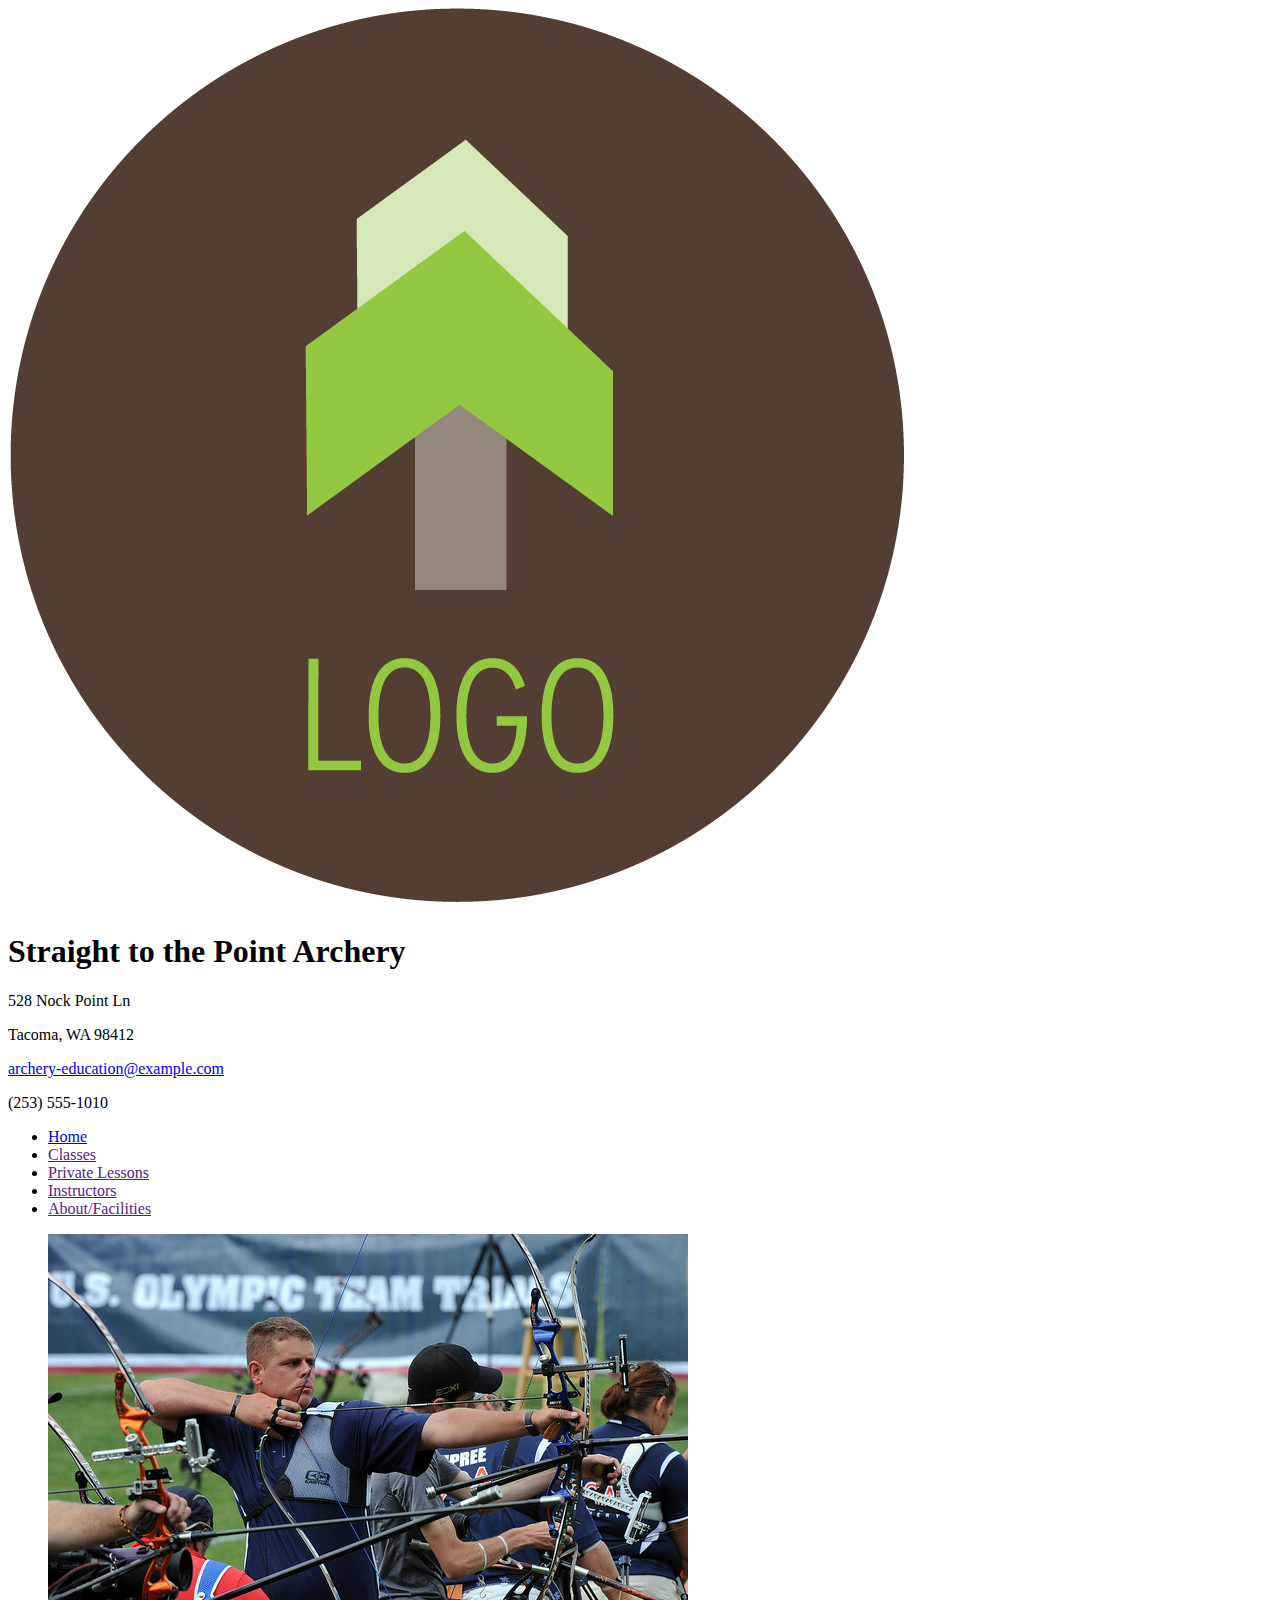
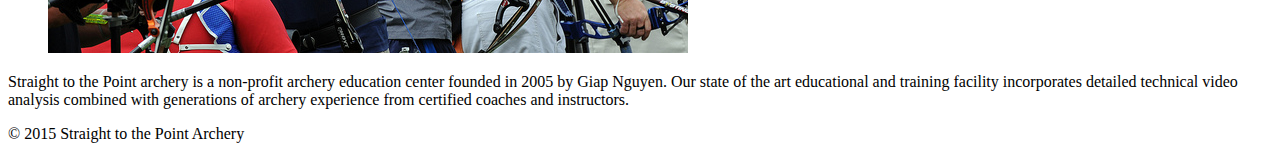
==== index.html @ b0d740a3 "New file" ====
<!DOCTYPE html>
<html>
  <head>
    <meta charset="utf-8">
    <title>Straight to the Point Archery</title>
		<link rel="stylesheet" type="text/css" href="first-stylesheet.css">
  </head>
  
  <body>
    <header>
      <!-- logo, name of site, address, main nav -->
      <img src="images/logo.jpg" alt="Straight to the Point Archery logo">
      <h1>Straight to the Point Archery</h1>
      
      <aside>
        <p>528 Nock Point Ln</p>
        <p>Tacoma, WA  98412</p>
        <p><a href="mailto:archery-education@example.com">archery-education@example.com</a></p>
        <p>(253) 555-1010</p>  
      </aside>
      
      <nav>
        <ul>
          <li><a href="index.html" target="_blank">Home</a></li>
          <li><a href="" target="_blank">Classes</a></li>
          <li><a href="" target="_blank">Private Lessons</a></li> 
          <li><a href="" target="_blank">Instructors</a></li> 
          <li><a href="" target="_blank">About/Facilities</a></li> 
      </nav>
    </header>
    
    <article>
      <!-- image, text -->
        <figure>
          <img src="images/students-competing.jpg" alt="archery competition">
        </figure>
      <p>Straight to the Point archery is a non-profit archery education center founded in 2005 by Giap Nguyen. Our state of the art educational and training facility incorporates detailed technical video analysis combined with generations of archery experience from certified coaches and instructors.</p>
    </article>
    
    <footer>
      <!-- copyright -->
      <p>&copy; 2015 Straight to the Point Archery</p>
    </footer>
  </body>
</html>
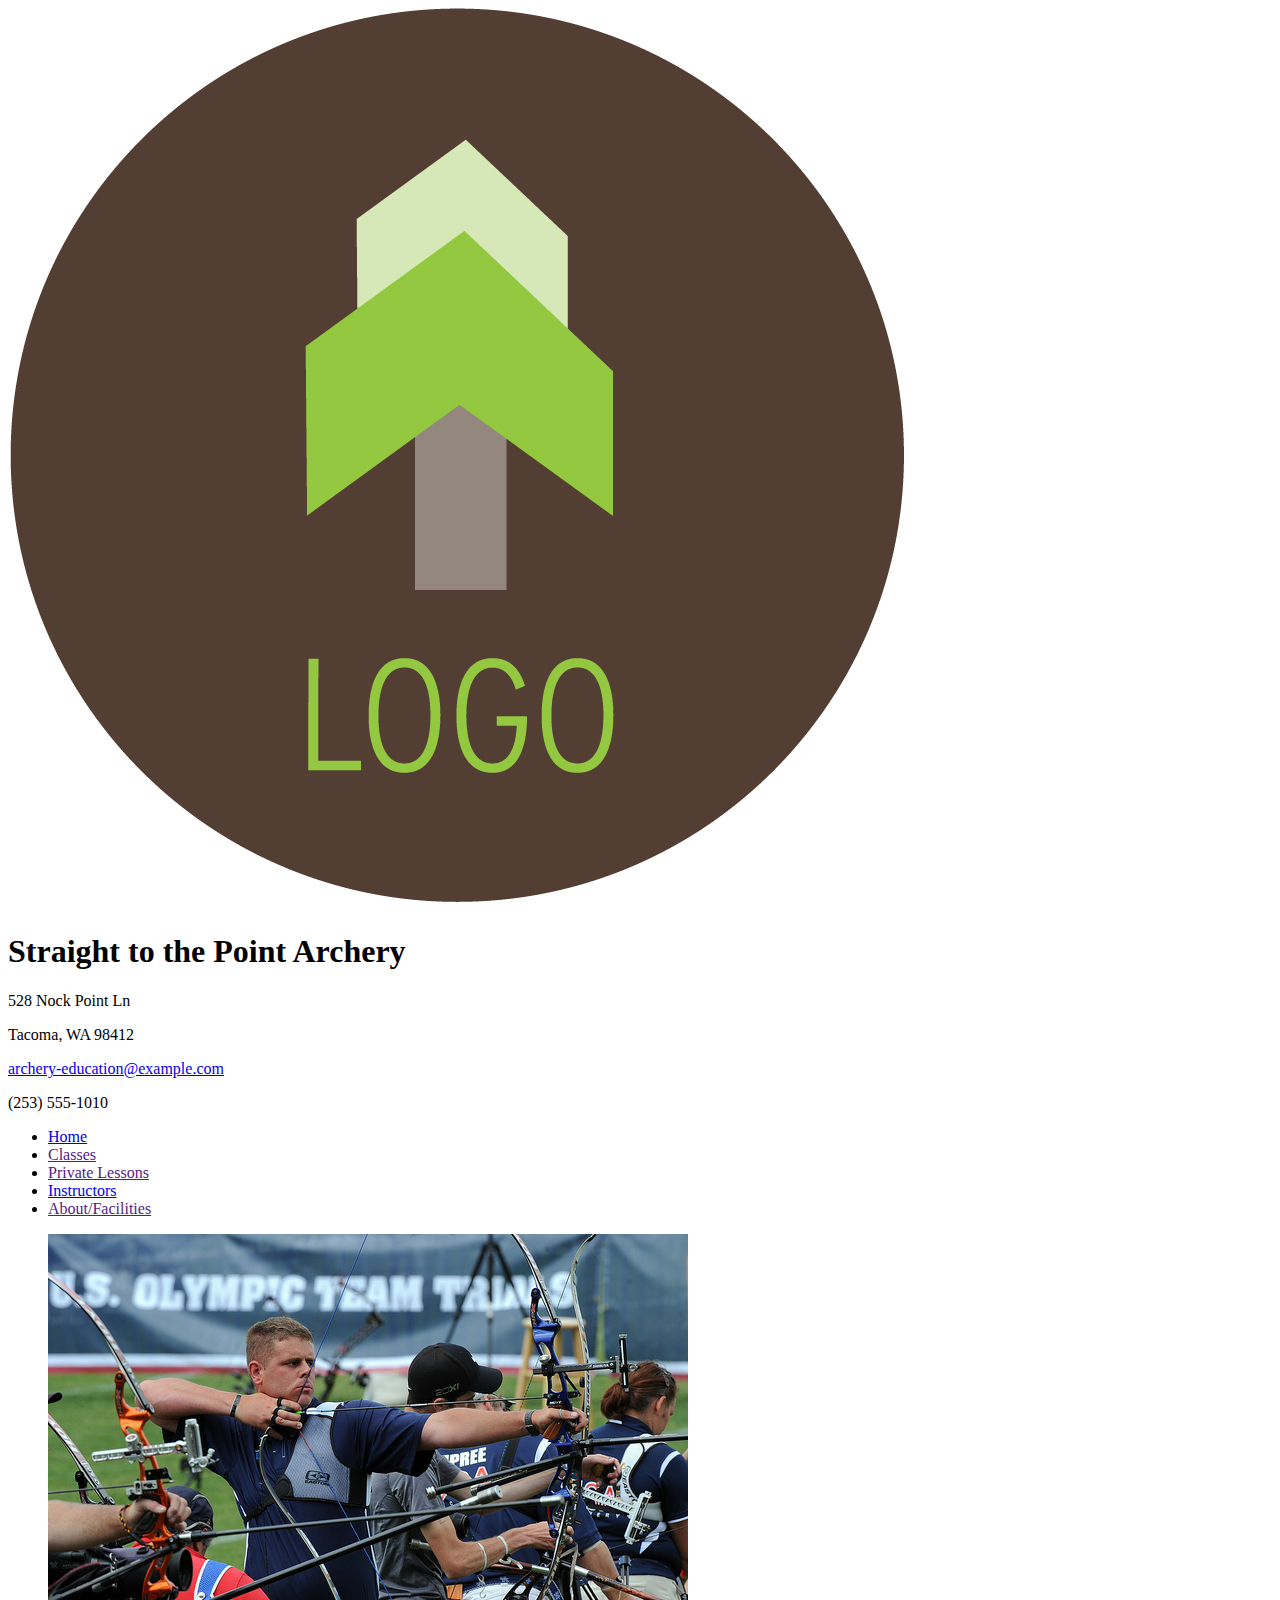
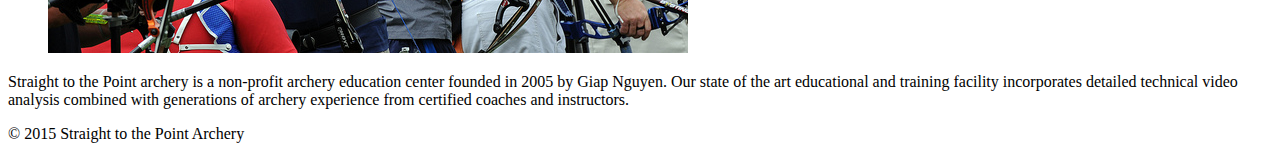
==== commit 638796cb: "Fixed link to styesheet and instructor page" ====
--- a/index.html
+++ b/index.html
@@ -3,7 +3,7 @@
   <head>
     <meta charset="utf-8">
     <title>Straight to the Point Archery</title>
-		<link rel="stylesheet" type="text/css" href="first-stylesheet.css">
+    <link rel="stylesheet" type="text/css" href="stylesheet.css">
   </head>
   
   <body>
@@ -24,18 +24,19 @@
           <li><a href="index.html" target="_blank">Home</a></li>
           <li><a href="" target="_blank">Classes</a></li>
           <li><a href="" target="_blank">Private Lessons</a></li> 
-          <li><a href="" target="_blank">Instructors</a></li> 
-          <li><a href="" target="_blank">About/Facilities</a></li> 
+          <li><a href="instructor.html" target="_blank">Instructors</a></li> 
+          <li><a href="" target="_blank">About/Facilities</a></li>
+        </ul>
       </nav>
     </header>
     
-    <article>
+    <main>
       <!-- image, text -->
         <figure>
           <img src="images/students-competing.jpg" alt="archery competition">
         </figure>
       <p>Straight to the Point archery is a non-profit archery education center founded in 2005 by Giap Nguyen. Our state of the art educational and training facility incorporates detailed technical video analysis combined with generations of archery experience from certified coaches and instructors.</p>
-    </article>
+    </main>
     
     <footer>
       <!-- copyright -->
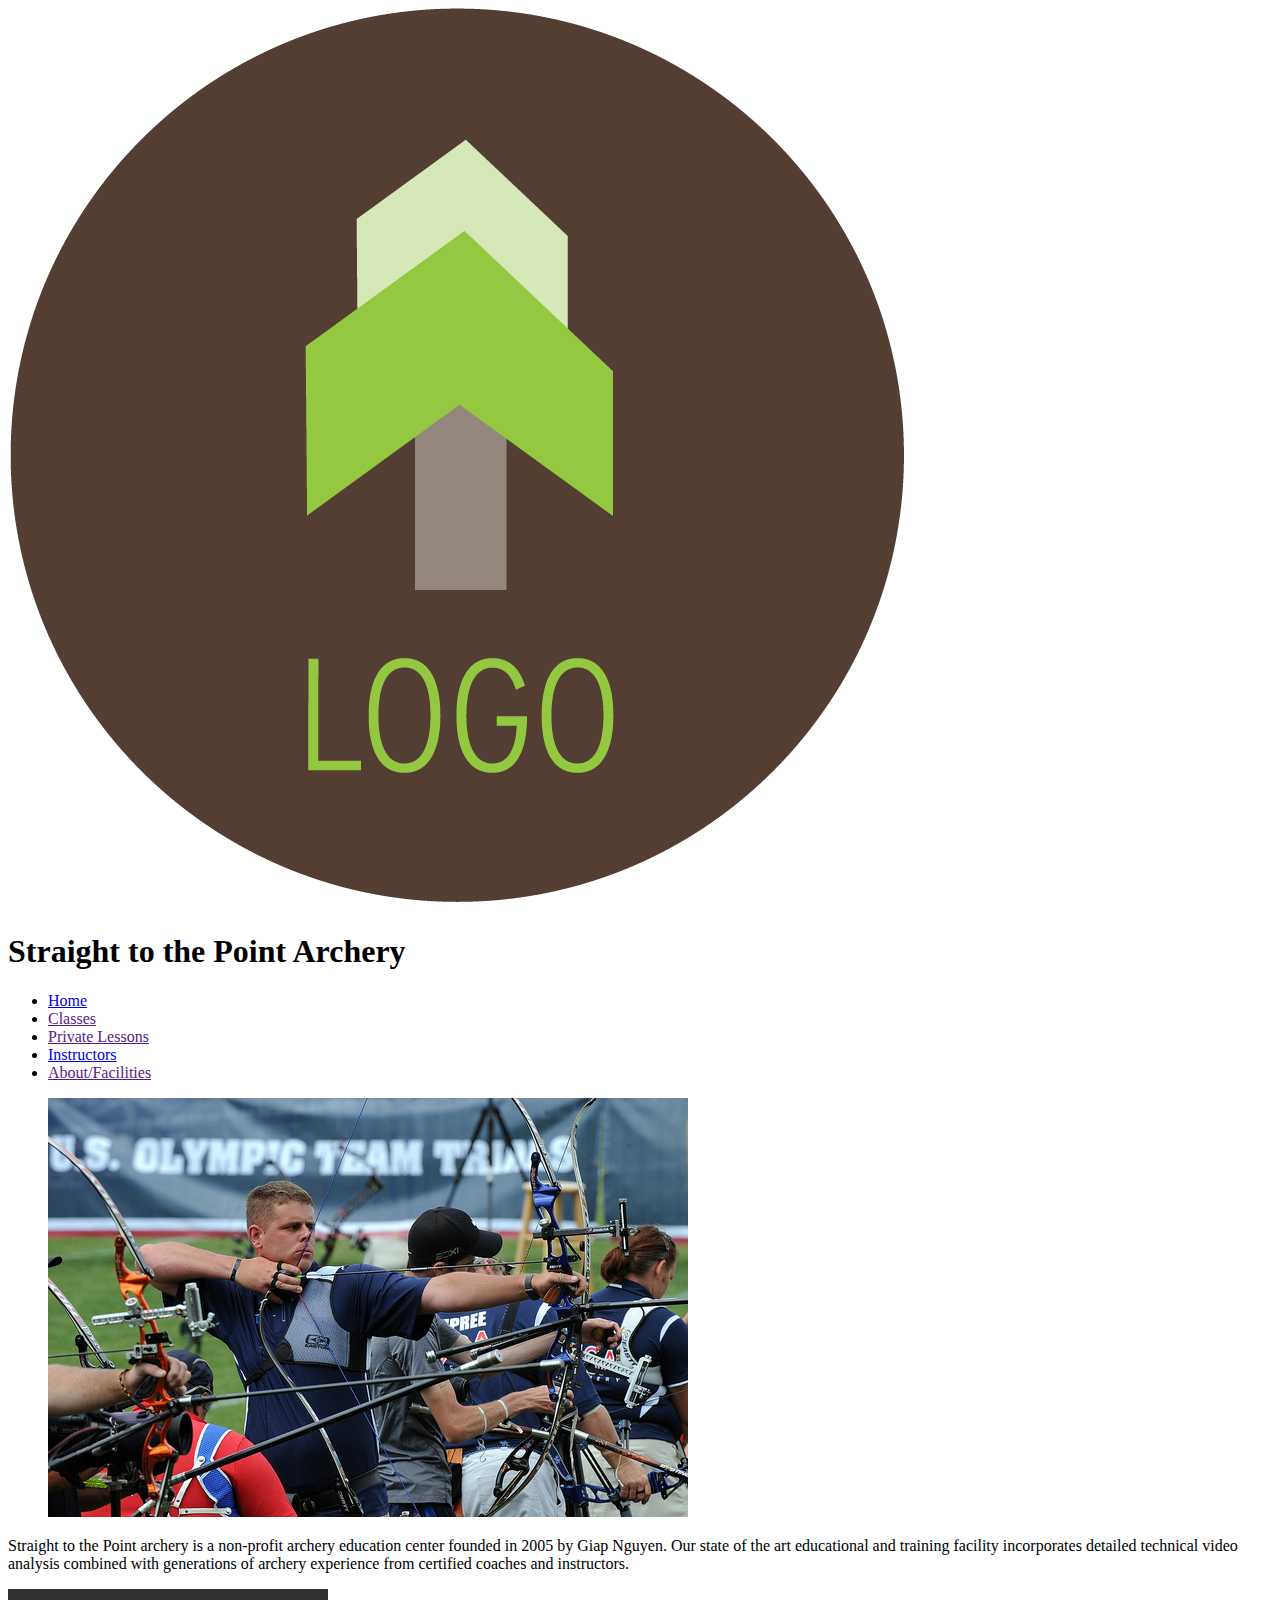
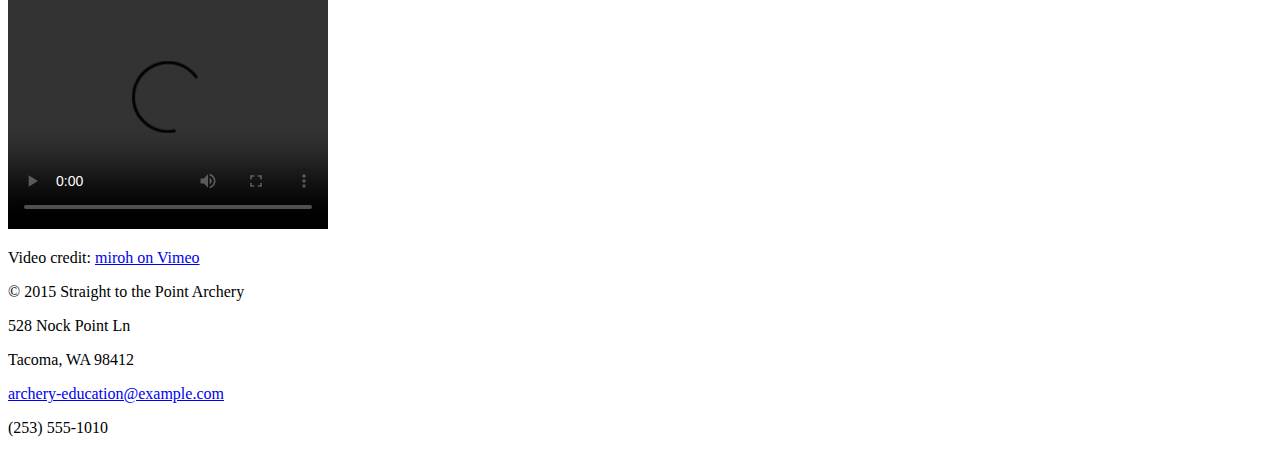
==== commit 808f515f: "Revised for new layout and styles" ====
--- a/index.html
+++ b/index.html
@@ -3,7 +3,7 @@
   <head>
     <meta charset="utf-8">
     <title>Straight to the Point Archery</title>
-    <link rel="stylesheet" type="text/css" href="stylesheet.css">
+    <link rel="stylesheet" type="text/css" href="styles/stylesheet.css">
   </head>
   
   <body>
@@ -11,13 +11,6 @@
       <!-- logo, name of site, address, main nav -->
       <img src="images/logo.jpg" alt="Straight to the Point Archery logo">
       <h1>Straight to the Point Archery</h1>
-      
-      <aside>
-        <p>528 Nock Point Ln</p>
-        <p>Tacoma, WA  98412</p>
-        <p><a href="mailto:archery-education@example.com">archery-education@example.com</a></p>
-        <p>(253) 555-1010</p>  
-      </aside>
       
       <nav>
         <ul>
@@ -32,15 +25,24 @@
     
     <main>
       <!-- image, text -->
-        <figure>
-          <img src="images/students-competing.jpg" alt="archery competition">
-        </figure>
+      <figure>
+        <img src="images/students-competing.jpg" alt="archery competition">
+      </figure>
       <p>Straight to the Point archery is a non-profit archery education center founded in 2005 by Giap Nguyen. Our state of the art educational and training facility incorporates detailed technical video analysis combined with generations of archery experience from certified coaches and instructors.</p>
+      <video width="320" height="240" controls>
+        <source src="videos/runningwater-SD.mp4" type="video/mp4">
+        Sorry, your browser does not support video.
+      </video>
+      <p>Video credit: <a href="https://vimeo.com/147973288">miroh on Vimeo</a></p>
     </main>
     
     <footer>
       <!-- copyright -->
       <p>&copy; 2015 Straight to the Point Archery</p>
+        <p>528 Nock Point Ln</p>
+        <p>Tacoma, WA  98412</p>
+        <p><a href="mailto:archery-education@example.com">archery-education@example.com</a></p>
+        <p>(253) 555-1010</p>  
     </footer>
   </body>
 </html>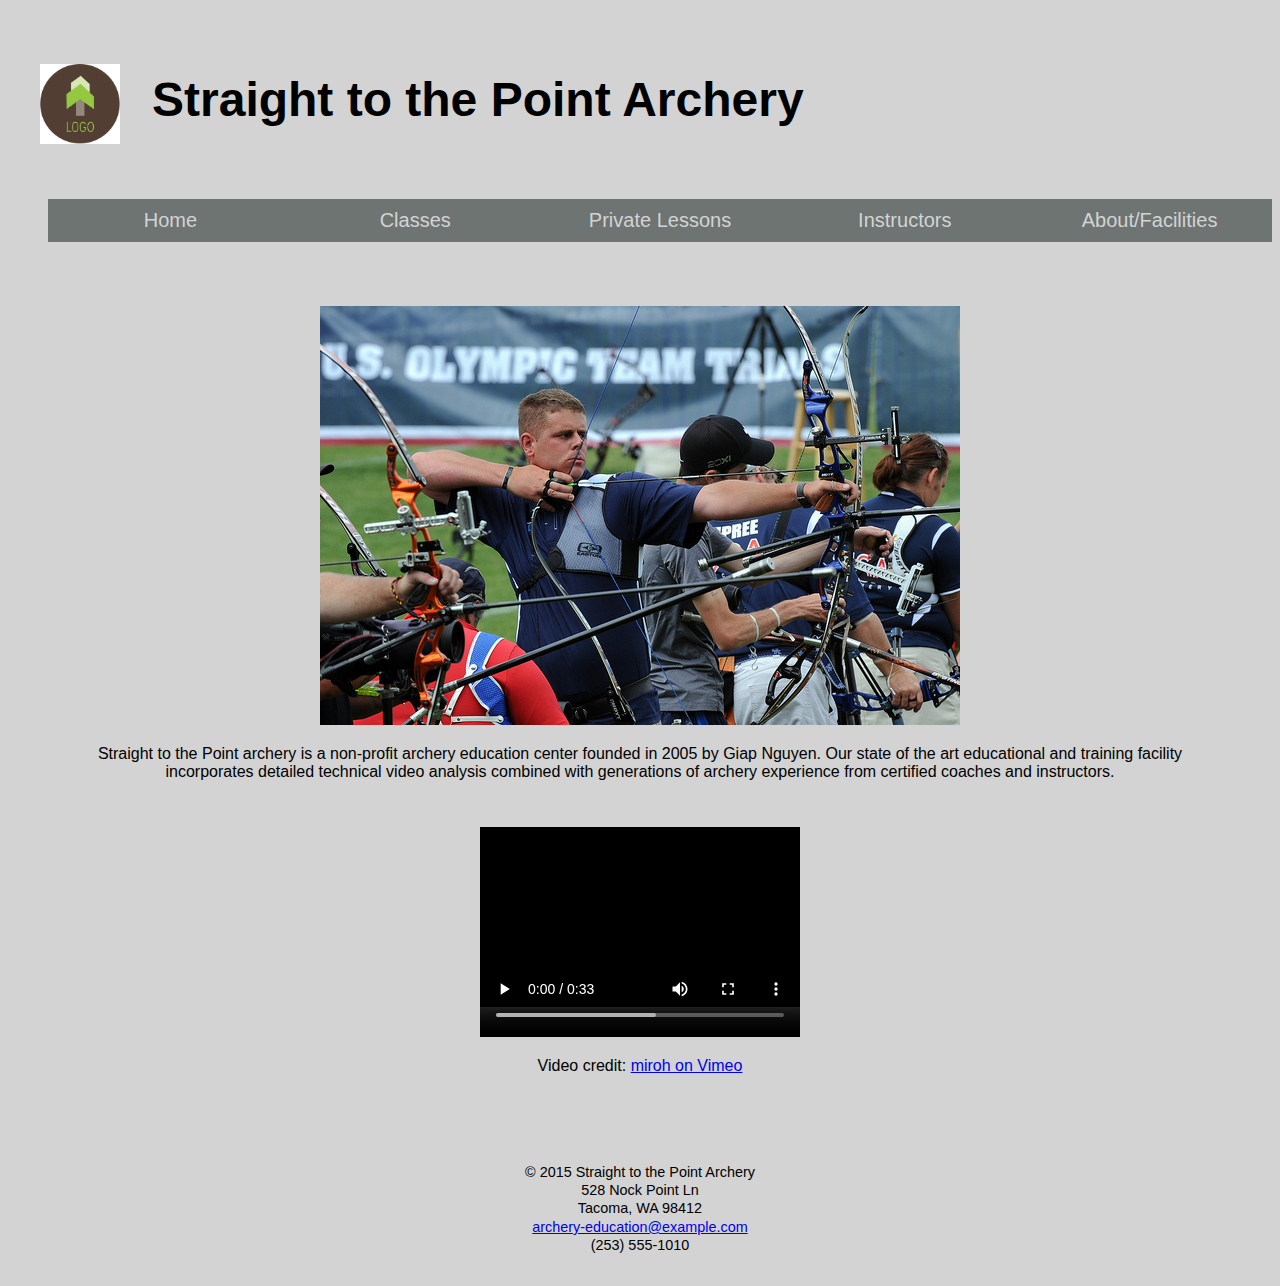
==== commit e5c38884: "Fixed indents" ====
--- a/index.html
+++ b/index.html
@@ -39,10 +39,10 @@
     <footer>
       <!-- copyright -->
       <p>&copy; 2015 Straight to the Point Archery</p>
-        <p>528 Nock Point Ln</p>
-        <p>Tacoma, WA  98412</p>
-        <p><a href="mailto:archery-education@example.com">archery-education@example.com</a></p>
-        <p>(253) 555-1010</p>  
+      <p>528 Nock Point Ln</p>
+      <p>Tacoma, WA  98412</p>
+      <p><a href="mailto:archery-education@example.com">archery-education@example.com</a></p>
+      <p>(253) 555-1010</p>  
     </footer>
   </body>
 </html>--- a/styles/stylesheet.css
+++ b/styles/stylesheet.css
@@ -0,0 +1,72 @@
+* { box-sizing: border-box; }
+
+body {
+  font-family: 'Gill Sans', 'Gill Sans MT', Calibri, sans-serif;
+  font-size: 1rem;
+  background-color: #d3d3d3;
+}
+
+header img {
+  width: 9rem;
+  float: left;
+  padding: 2rem;
+  }
+
+h1 {
+  font-size: 3rem;
+  padding: 2.5rem;
+}
+
+nav {
+  clear: both;
+}
+
+nav a {
+  text-decoration: none;
+  color: lightgrey;
+}
+
+li { 	
+  float: left;
+  width: 20%;
+  padding: 10px;
+  font-size: 1.25rem;
+ 	text-align: center;
+  background-color: #6E7472;
+  list-style: none;
+}
+
+main {
+  clear: both;
+  padding: 3rem;
+  text-align: center;
+}
+
+article {
+  clear: both;
+  padding: 3rem;
+}
+
+article img {
+  width: 30%;
+  padding: 1rem;
+  float: left;
+  clear: both;
+}
+
+article p {
+  float: left;  
+  width: 65%;
+  align-items: center;
+}
+
+footer {
+  clear: both;
+  text-align: center;
+  padding: 1rem;
+}
+
+footer p {
+  font-size: .9rem;
+  line-height: .25rem;
+}